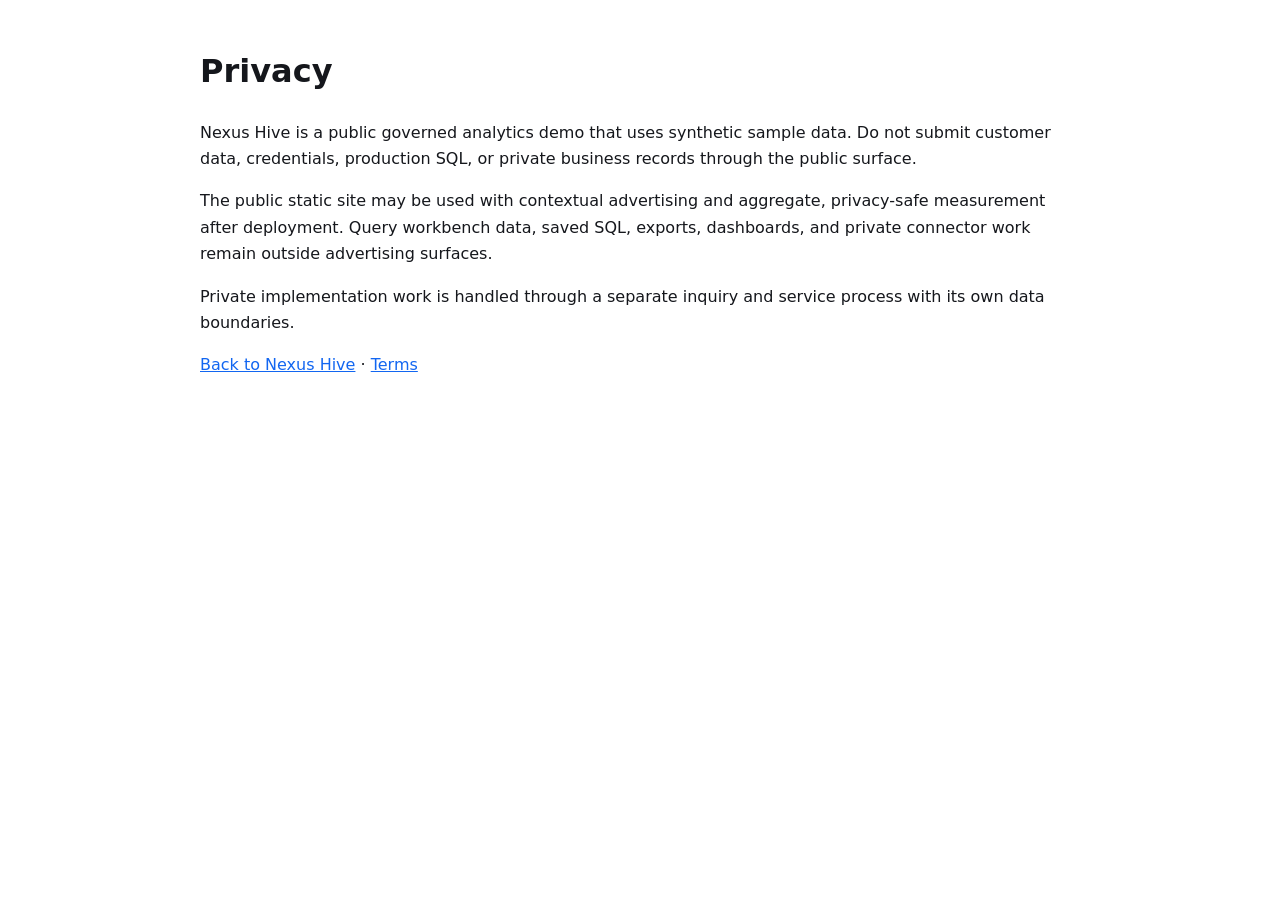
==== frontend/privacy/index.html @ 7b3caa47 "feat: prepare Cloudflare AdSense deployment" ====
<!doctype html>
<html lang="en">
<head>
  <meta charset="utf-8" />
  <meta name="viewport" content="width=device-width, initial-scale=1" />
  <title>Privacy | Nexus Hive</title>
  <meta name="description" content="Privacy boundaries for the Nexus Hive synthetic governed analytics demo." />
  <meta name="robots" content="index,follow" />
  <link rel="canonical" href="https://nexus-hive.pages.dev/privacy/" />
  <style>body{font-family:ui-sans-serif,system-ui;max-width:880px;margin:auto;padding:24px;line-height:1.65;color:#15171c}a{color:#1266f1}</style>
</head>
<body>
  <h1>Privacy</h1>
  <p>Nexus Hive is a public governed analytics demo that uses synthetic sample data. Do not submit customer data, credentials, production SQL, or private business records through the public surface.</p>
  <p>The public static site may be used with contextual advertising and aggregate, privacy-safe measurement after deployment. Query workbench data, saved SQL, exports, dashboards, and private connector work remain outside advertising surfaces.</p>
  <p>Private implementation work is handled through a separate inquiry and service process with its own data boundaries.</p>
  <p><a href="/">Back to Nexus Hive</a> · <a href="/terms/">Terms</a></p>
</body>
</html>
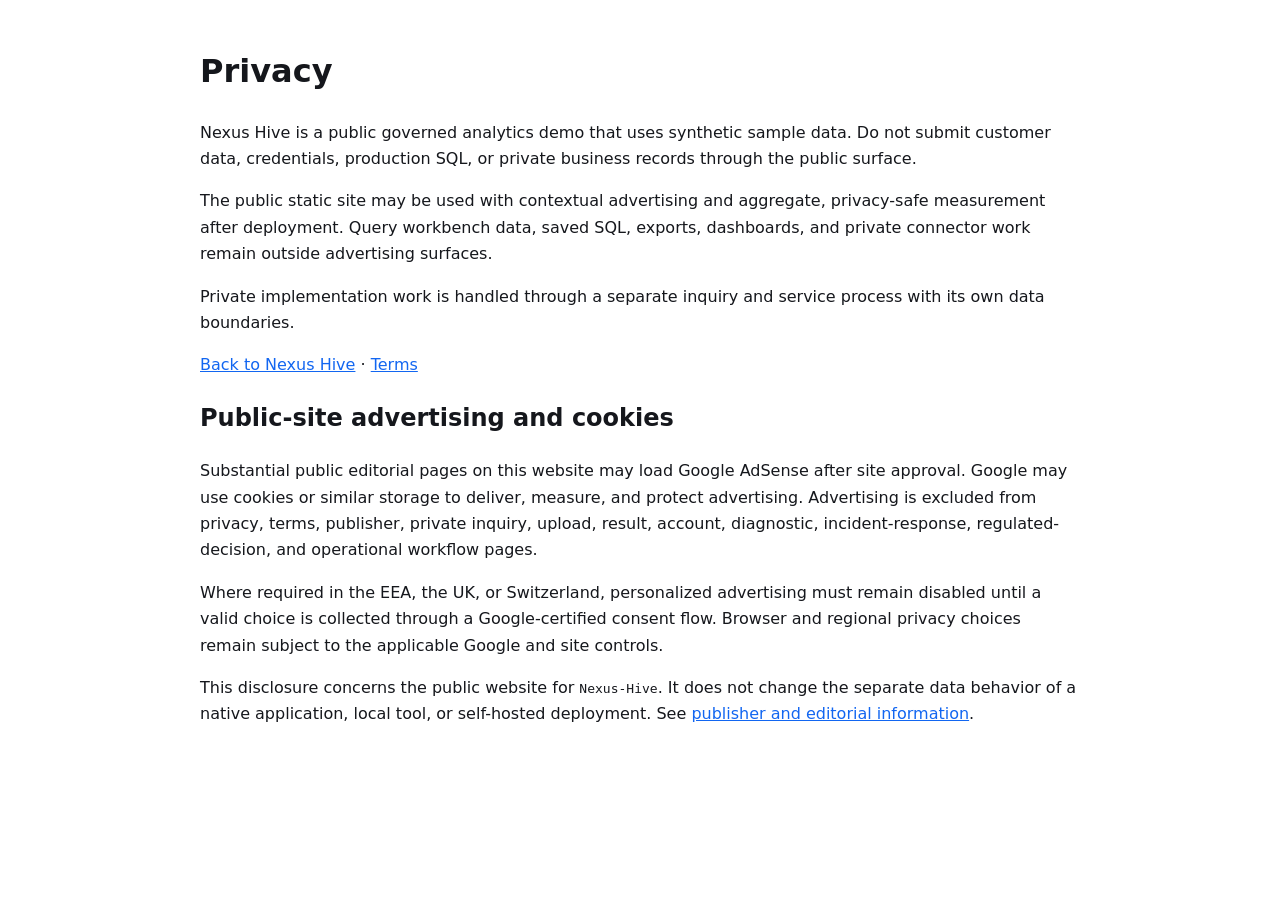
==== commit 0ae590b1: "feat: publish source-backed AdSense content" ====
--- a/frontend/privacy/index.html
+++ b/frontend/privacy/index.html
@@ -8,6 +8,7 @@
   <meta name="robots" content="index,follow" />
   <link rel="canonical" href="https://nexus-hive.pages.dev/privacy/" />
   <style>body{font-family:ui-sans-serif,system-ui;max-width:880px;margin:auto;padding:24px;line-height:1.65;color:#15171c}a{color:#1266f1}</style>
+  <meta name="google-adsense-account" content="ca-pub-4973160293737562">
 </head>
 <body>
   <h1>Privacy</h1>
@@ -15,5 +16,13 @@
   <p>The public static site may be used with contextual advertising and aggregate, privacy-safe measurement after deployment. Query workbench data, saved SQL, exports, dashboards, and private connector work remain outside advertising surfaces.</p>
   <p>Private implementation work is handled through a separate inquiry and service process with its own data boundaries.</p>
   <p><a href="/">Back to Nexus Hive</a> · <a href="/terms/">Terms</a></p>
+<!-- adsense-privacy-disclosure:start -->
+<section id="advertising-and-cookies">
+  <h2>Public-site advertising and cookies</h2>
+  <p>Substantial public editorial pages on this website may load Google AdSense after site approval. Google may use cookies or similar storage to deliver, measure, and protect advertising. Advertising is excluded from privacy, terms, publisher, private inquiry, upload, result, account, diagnostic, incident-response, regulated-decision, and operational workflow pages.</p>
+  <p>Where required in the EEA, the UK, or Switzerland, personalized advertising must remain disabled until a valid choice is collected through a Google-certified consent flow. Browser and regional privacy choices remain subject to the applicable Google and site controls.</p>
+  <p>This disclosure concerns the public website for <code>Nexus-Hive</code>. It does not change the separate data behavior of a native application, local tool, or self-hosted deployment. See <a href="/publisher.html">publisher and editorial information</a>.</p>
+</section>
+<!-- adsense-privacy-disclosure:end -->
 </body>
 </html>
